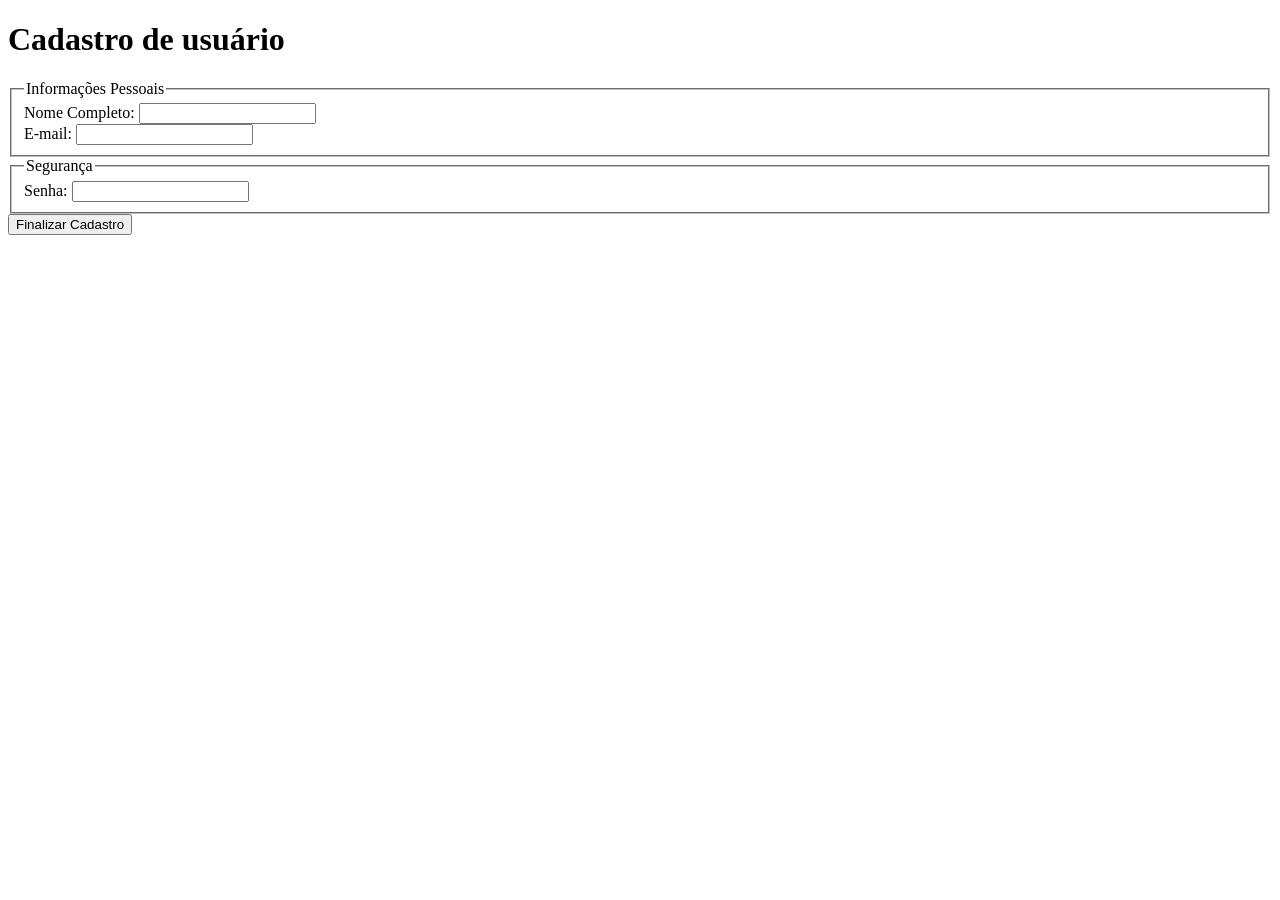
==== index.html @ b20b7f0f "first commit" ====
<!DOCTYPE html>
<html lang="pt-br">
<head>
    <meta charset="UTF-8">
    <meta name="viewport" content="width=device-width, initial-scale=1.0">
    <title>Document</title>
</head>
<body>
 <h1>Cadastro de usuário</h1>
  <form action="/enviar-cadastro" method="POST" class="formulario-cadastro">

  <fieldset class="grupo-campos">
    <legend class="legenda-grupo">Informações Pessoais</legend>

    <div class="campo-item">
      <label for="nome" class="rotulo">Nome Completo:</label>
      <input type="text" id="nome" name="nome" class="entrada-texto" required>
    </div>

    <div class="campo-item">
      <label for="email" class="rotulo">E-mail:</label>
      <input type="email" id="email" name="email" class="entrada-texto" required>
    </div>
  </fieldset>

  <fieldset class="grupo-campos">
    <legend class="legenda-grupo">Segurança</legend>
    
    <div class="campo-item">
      <label for="senha" class="rotulo">Senha:</label>
      <input type="password" id="senha" name="senha" class="entrada-texto" required minlength="8">
    </div>
  </fieldset>

  <button type="submit" class="botao-enviar">Finalizar Cadastro</button>
</form>

</body>
</html>
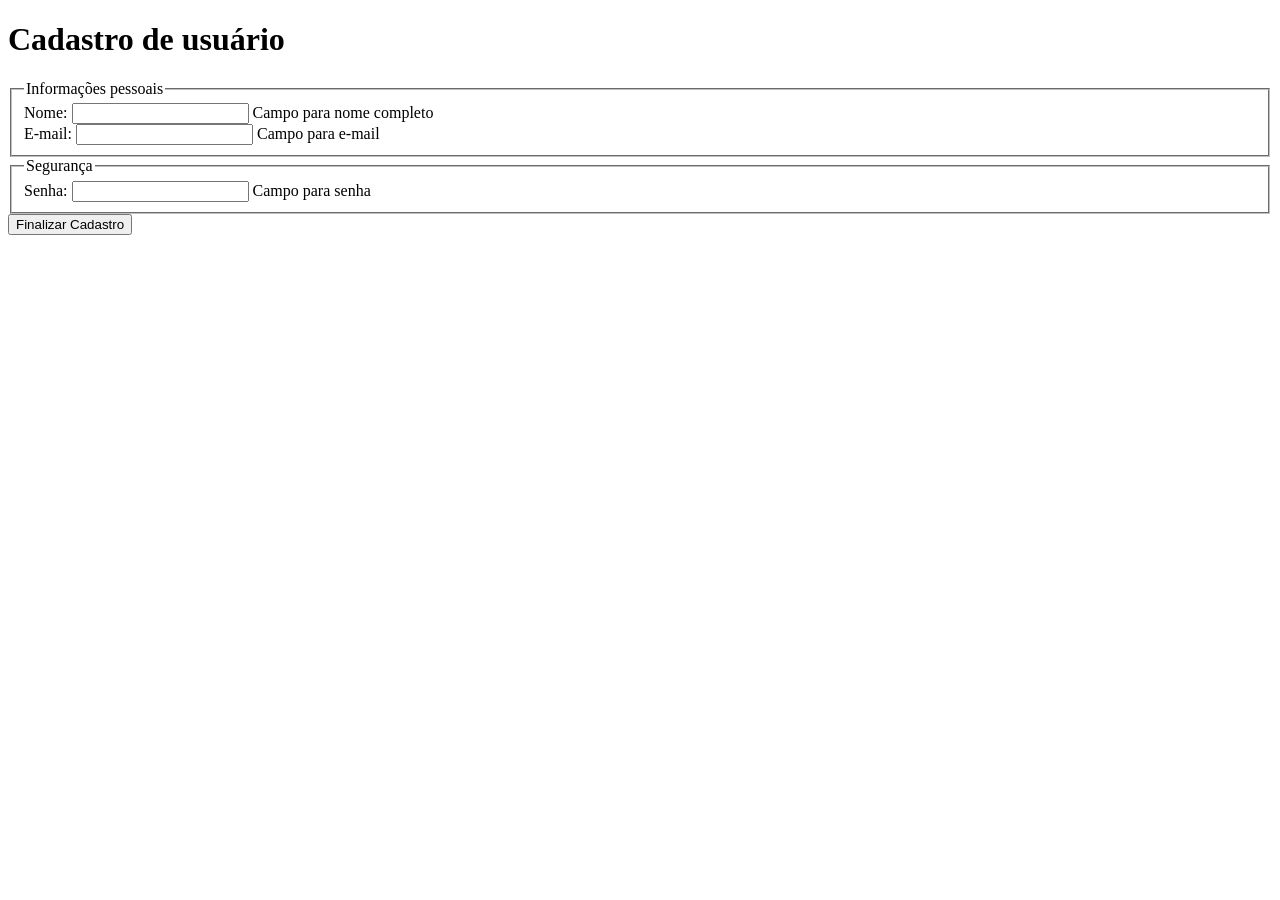
==== commit e4ccbfc6: "Adicionei atributos ARIA, fiz a estilização com CSS e inserir o README" ====
--- a/index.html
+++ b/index.html
@@ -4,35 +4,45 @@
     <meta charset="UTF-8">
     <meta name="viewport" content="width=device-width, initial-scale=1.0">
     <title>Document</title>
+    <link rel="stylesheet" href="style.css">
 </head>
 <body>
- <h1>Cadastro de usuário</h1>
-  <form action="/enviar-cadastro" method="POST" class="formulario-cadastro">
 
-  <fieldset class="grupo-campos">
-    <legend class="legenda-grupo">Informações Pessoais</legend>
+<h1 id="formulario-de-cadastro">Cadastro de usuário</h1>
+
+<form action="/enviar-cadastro" method="POST" class="formulario-cadastro"  aria-labelledby="formulario-de-cadastro">
+
+  <fieldset class="grupo-campos" aria-labelledby="campos-do-formulario">
+    <legend id="campos-do-formulario" class="legenda"> Informações pessoais</legend>
 
     <div class="campo-item">
-      <label for="nome" class="rotulo">Nome Completo:</label>
-      <input type="text" id="nome" name="nome" class="entrada-texto" required>
+      <label for="nome" class="rotulo">Nome:</label>
+      <input  type="text" id="nome"  name="nome"  class="entrada-texto"  aria-required="true"  aria-describedby="campo-nome">
+      <span id="campo-nome">Campo para nome completo</span>
     </div>
 
     <div class="campo-item">
       <label for="email" class="rotulo">E-mail:</label>
-      <input type="email" id="email" name="email" class="entrada-texto" required>
+      <input type="email" id="email" name="email" class="entrada-texto" aria-required="true" aria-describedby="campo-email">
+      <span id="campo-email">Campo para e-mail</span>
     </div>
   </fieldset>
 
-  <fieldset class="grupo-campos">
-    <legend class="legenda-grupo">Segurança</legend>
+  <fieldset 
+    class="grupo-campos" 
+    aria-labelledby="campos-de-seguranca"
+  >
+    <legend id="campos-de-seguranca" class="legenda"> Segurança </legend>
     
     <div class="campo-item">
       <label for="senha" class="rotulo">Senha:</label>
-      <input type="password" id="senha" name="senha" class="entrada-texto" required minlength="8">
+      <input type="password"  id="senha"  name="senha"  class="entrada-texto"  aria-required="true"  aria-describedby="campo-senha">
+      <span id="campo-senha">Campo para senha</span>
     </div>
   </fieldset>
 
-  <button type="submit" class="botao-enviar">Finalizar Cadastro</button>
+  <button type="submit" class="botao-enviar" aria-label="Finalizar cadastro de usuário">Finalizar Cadastro </button>
+
 </form>
 
 </body>
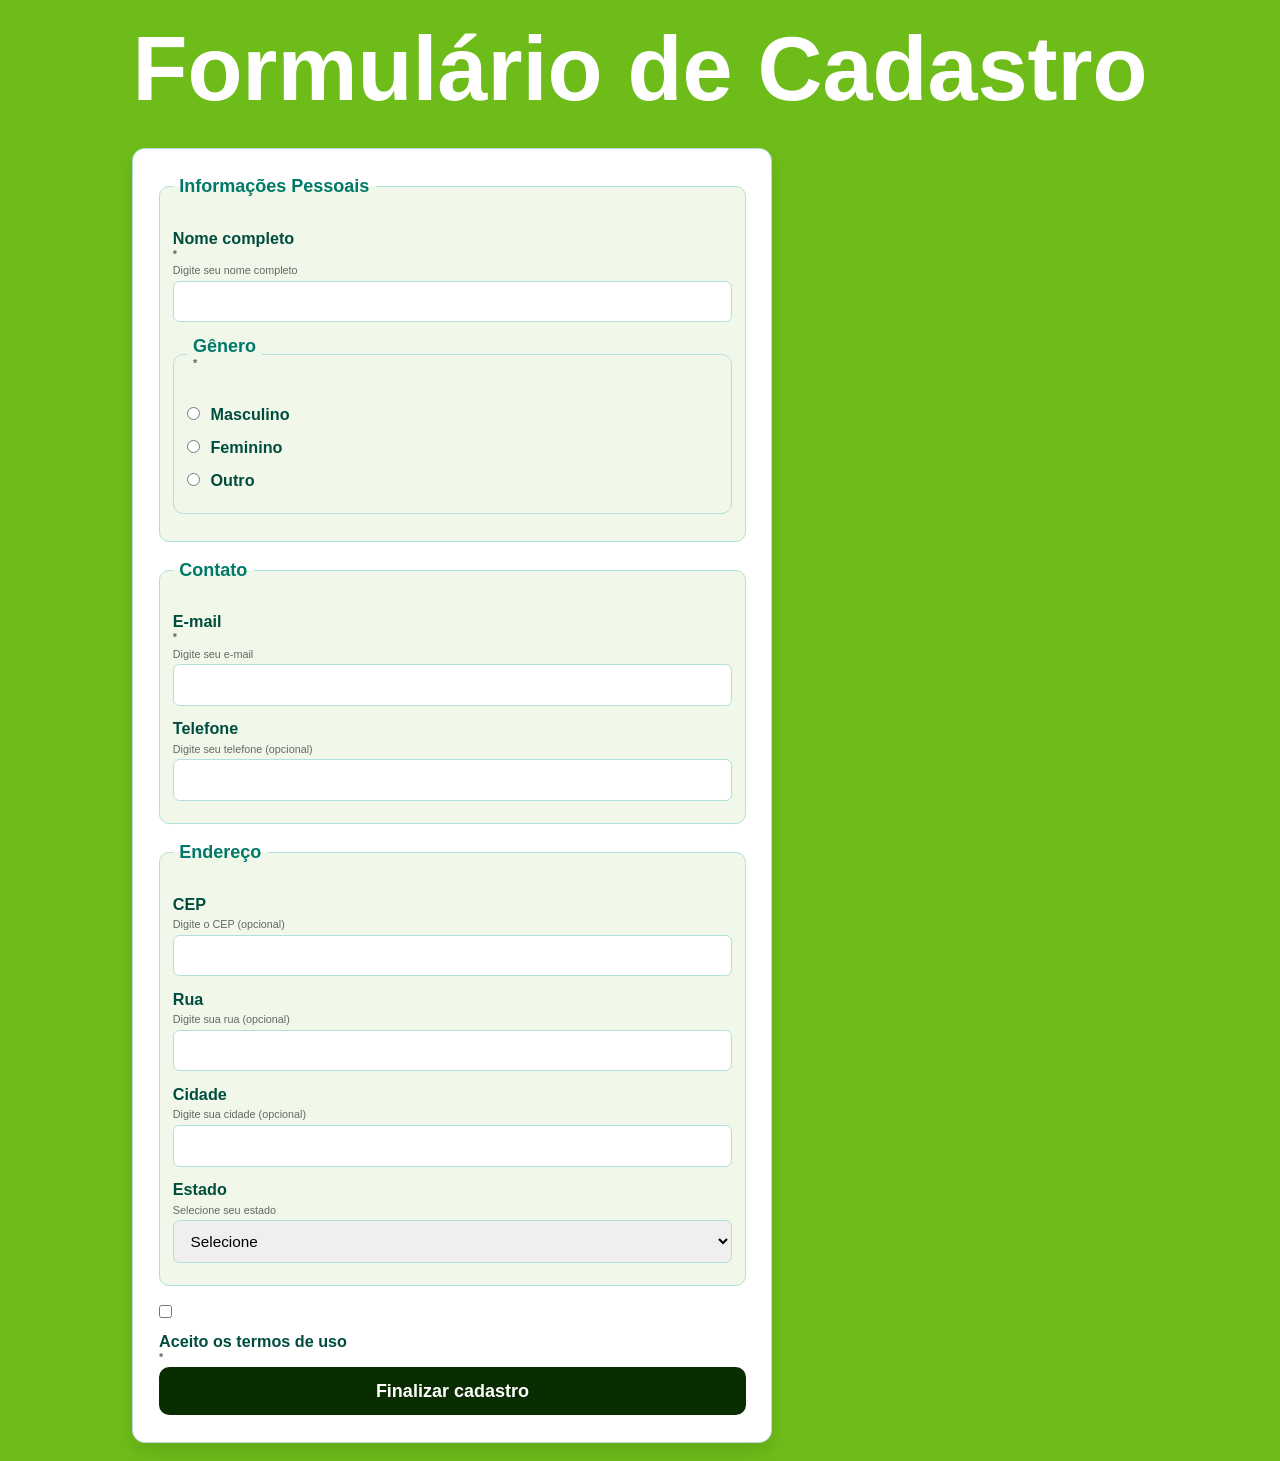
==== commit ab8e24ad: "Adição de mais campos no forms, inicio da manipulação DOM com js" ====
--- a/index.html
+++ b/index.html
@@ -1,49 +1,131 @@
 <!DOCTYPE html>
-<html lang="pt-br">
+<html lang="pt-BR">
 <head>
-    <meta charset="UTF-8">
-    <meta name="viewport" content="width=device-width, initial-scale=1.0">
-    <title>Document</title>
-    <link rel="stylesheet" href="style.css">
+  <meta charset="UTF-8">
+  <meta name="viewport" content="width=device-width, initial-scale=1.0">
+  <title>Formulário de Cadastro</title>
+  <link rel="stylesheet" href="style.css">
 </head>
 <body>
+  <main>
+    <h1>Formulário de Cadastro</h1>
 
-<h1 id="formulario-de-cadastro">Cadastro de usuário</h1>
+    <form id="form-cadastro" novalidate>
 
-<form action="/enviar-cadastro" method="POST" class="formulario-cadastro"  aria-labelledby="formulario-de-cadastro">
+      <fieldset>
+        <legend>Informações Pessoais</legend>
 
-  <fieldset class="grupo-campos" aria-labelledby="campos-do-formulario">
-    <legend id="campos-do-formulario" class="legenda"> Informações pessoais</legend>
+        <p>
+          <label for="nome">Nome completo <span class="required">*</span></label>
+          <span id="descricao-nome" class="hint">Digite seu nome completo</span>
+          <input type="text" id="nome" name="nome" aria-required="true" aria-describedby="descricao-nome">
+          <div id="erro-nome" class="error" aria-live="polite"></div>
+        </p>
 
-    <div class="campo-item">
-      <label for="nome" class="rotulo">Nome:</label>
-      <input  type="text" id="nome"  name="nome"  class="entrada-texto"  aria-required="true"  aria-describedby="campo-nome">
-      <span id="campo-nome">Campo para nome completo</span>
-    </div>
+        <fieldset>
+          <legend>Gênero <span class="required">*</span></legend>
+          <label><input type="radio" name="genero" value="masculino"> Masculino</label>
+          <label><input type="radio" name="genero" value="feminino"> Feminino</label>
+          <label><input type="radio" name="genero" value="outro"> Outro</label>
+          <div id="erro-genero" class="error" aria-live="polite"></div>
+        </fieldset>
 
-    <div class="campo-item">
-      <label for="email" class="rotulo">E-mail:</label>
-      <input type="email" id="email" name="email" class="entrada-texto" aria-required="true" aria-describedby="campo-email">
-      <span id="campo-email">Campo para e-mail</span>
-    </div>
-  </fieldset>
+      </fieldset>
 
-  <fieldset 
-    class="grupo-campos" 
-    aria-labelledby="campos-de-seguranca"
-  >
-    <legend id="campos-de-seguranca" class="legenda"> Segurança </legend>
-    
-    <div class="campo-item">
-      <label for="senha" class="rotulo">Senha:</label>
-      <input type="password"  id="senha"  name="senha"  class="entrada-texto"  aria-required="true"  aria-describedby="campo-senha">
-      <span id="campo-senha">Campo para senha</span>
-    </div>
-  </fieldset>
+      <fieldset>
+        <legend>Contato</legend>
 
-  <button type="submit" class="botao-enviar" aria-label="Finalizar cadastro de usuário">Finalizar Cadastro </button>
+        <p>
+          <label for="email">E-mail <span class="required">*</span></label>
+          <span id="descricao-email" class="hint">Digite seu e-mail</span>
+          <input type="email" id="email" name="email" aria-required="true" aria-describedby="descricao-email">
+          <div id="erro-email" class="error" aria-live="polite"></div>
+        </p>
 
-</form>
+        <p>
+          <label for="telefone">Telefone</label>
+          <span id="descricao-telefone" class="hint">Digite seu telefone (opcional)</span>
+          <input type="tel" id="telefone" name="telefone" aria-describedby="descricao-telefone">
+          <div id="erro-telefone" class="error" aria-live="polite"></div>
+        </p>
 
+      </fieldset>
+
+      <fieldset>
+        <legend>Endereço</legend>
+
+        <p>
+          <label for="cep">CEP</label>
+          <span id="descricao-cep" class="hint">Digite o CEP (opcional)</span>
+          <input type="text" id="cep" name="cep" aria-describedby="descricao-cep">
+          <div id="erro-cep" class="error" aria-live="polite"></div>
+        </p>
+
+        <p>
+          <label for="rua">Rua</label>
+          <span id="descricao-rua" class="hint">Digite sua rua (opcional)</span>
+          <input type="text" id="rua" name="rua" aria-describedby="descricao-rua">
+          <div id="erro-rua" class="error" aria-live="polite"></div>
+        </p>
+
+        <p>
+          <label for="cidade">Cidade</label>
+          <span id="descricao-cidade" class="hint">Digite sua cidade (opcional)</span>
+          <input type="text" id="cidade" name="cidade" aria-describedby="descricao-cidade">
+          <div id="erro-cidade" class="error" aria-live="polite"></div>
+        </p>
+
+        <p>
+          <label for="estado">Estado</label>
+          <span id="descricao-estado" class="hint">Selecione seu estado</span>
+          <select id="estado" name="estado" aria-describedby="descricao-estado">
+            <option value="">Selecione</option>
+            <option value="AC">Acre</option>
+            <option value="AL">Alagoas</option>
+            <option value="AP">Amapá</option>
+            <option value="AM">Amazonas</option>
+            <option value="BA">Bahia</option>
+            <option value="CE">Ceará</option>
+            <option value="DF">Distrito Federal</option>
+            <option value="ES">Espírito Santo</option>
+            <option value="GO">Goiás</option>
+            <option value="MA">Maranhão</option>
+            <option value="MT">Mato Grosso</option>
+            <option value="MS">Mato Grosso do Sul</option>
+            <option value="MG">Minas Gerais</option>
+            <option value="PA">Pará</option>
+            <option value="PB">Paraíba</option>
+            <option value="PR">Paraná</option>
+            <option value="PE">Pernambuco</option>
+            <option value="PI">Piauí</option>
+            <option value="RJ">Rio de Janeiro</option>
+            <option value="RN">Rio Grande do Norte</option>
+            <option value="RS">Rio Grande do Sul</option>
+            <option value="RO">Rondônia</option>
+            <option value="RR">Roraima</option>
+            <option value="SC">Santa Catarina</option>
+            <option value="SP">São Paulo</option>
+            <option value="SE">Sergipe</option>
+            <option value="TO">Tocantins</option>
+          </select>
+          <div id="erro-estado" class="error" aria-live="polite"></div>
+        </p>
+
+      </fieldset>
+
+      <div class="checkbox-group">
+        <input type="checkbox" id="termos" name="termos" aria-required="true">
+        <label for="termos">Aceito os termos de uso <span class="required">*</span></label>
+        <div id="erro-termos" class="error" aria-live="polite"></div>
+      </div>
+
+      <div class="actions">
+        <button type="submit">Finalizar cadastro</button>
+      </div>
+
+    </form>
+  </main>
+
+  <script src="script.js"></script>
 </body>
 </html>
--- a/style.css
+++ b/style.css
@@ -0,0 +1,111 @@
+
+* {
+  margin: 0;
+  padding: 0;
+  box-sizing: border-box;
+}
+
+body {
+  font-family: Arial, sans-serif;
+  background: #6ebc1a; 
+  display: flex;
+  justify-content: center;
+  align-items: flex-start;
+  min-height: 100vh;
+  padding: 2vh 2vw;
+}
+
+/* TÍTULO */
+h1 {
+  text-align: center;
+  color: #ffffff;
+  margin-bottom: 3vh;
+  font-size: 10vh;
+}
+
+
+form {
+  background: #ffffff;
+  padding: 3vh 2vw;
+  width: 50vw; 
+  min-width: 30vw;
+  border-radius: 1vw;
+  box-shadow: 0 1vh 2vh rgba(0,0,0,0.1);
+  border: 0.2vh solid #b2dfdb;
+}
+
+fieldset {
+  margin-bottom: 2vh;
+  padding: 2vh 1vw 1vh 1vw;
+  border: 0.2vh solid #b2dfdb;
+  border-radius: 0.8vw;
+  background-color: #f1f8e9;
+}
+
+legend {
+  display: block;
+  font-weight: bold;
+  color: #00796b;
+  margin-bottom: 1.5vh;
+  padding: 0 0.5vw;
+  font-size: 2vh;
+}
+
+label {
+  display: block;
+  margin-bottom: 0.5vh;
+  font-weight: bold;
+  color: #004d40;
+  font-size: 1.8vh;
+}
+
+span {
+  display: block;
+  font-size: 1.2vh;
+  color: #666;
+  margin-bottom: 0.5vh;
+}
+
+input,
+select,
+textarea {
+  width: 100%;
+  padding: 1.2vh 1vw;
+  border: 0.2vh solid #b2dfdb;
+  border-radius: 0.5vw;
+  font-size: 1.7vh;
+  margin-bottom: 1.5vh;
+  transition: all 0.3s ease;
+}
+
+input:focus,
+select:focus,
+textarea:focus {
+  border-color: #00796b;
+  outline: 0.3vh solid #00796b33;
+}
+
+
+input[type="radio"],
+input[type="checkbox"] {
+  width: auto;
+  margin-right: 0.5vw;
+}
+
+
+button {
+  width: 100%;
+  padding: 1.5vh 0;
+  background: #092c01;
+  color: white;
+  font-weight: bold;
+  border: none;
+  border-radius: 0.8vw;
+  font-size: 2vh;
+  cursor: pointer;
+  transition: 0.3s;
+}
+
+button:hover {
+  background: #99b882;
+}
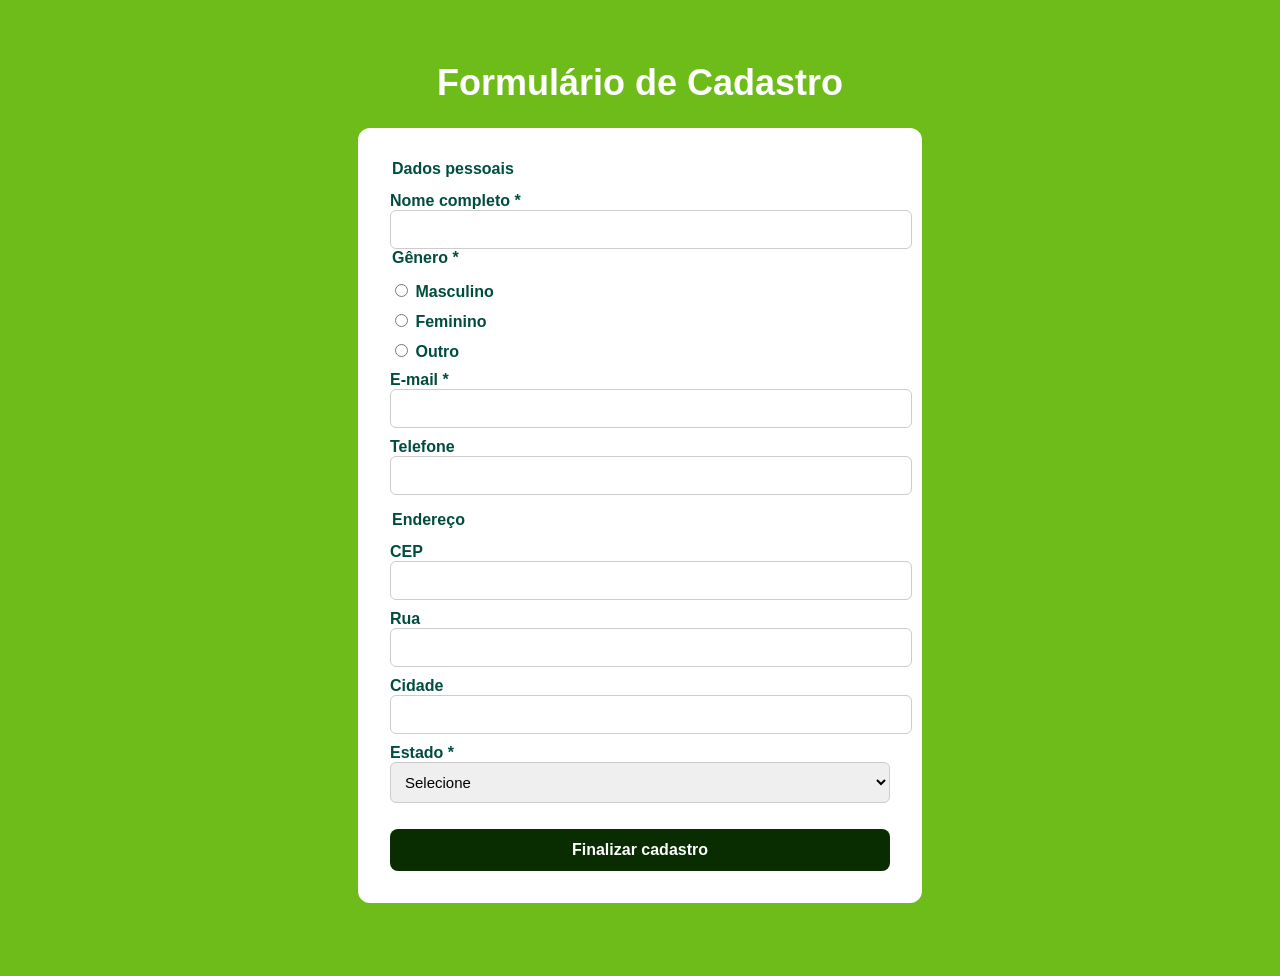
==== commit d0f7ce4c: "Inserindo ''tratamento de erros'' do javascript, caso o campo não seja preenchido" ====
--- a/index.html
+++ b/index.html
@@ -7,125 +7,113 @@
   <link rel="stylesheet" href="style.css">
 </head>
 <body>
-  <main>
-    <h1>Formulário de Cadastro</h1>
 
-    <form id="form-cadastro" novalidate>
+  <h1 id="titulo-form">Formulário de Cadastro</h1>
 
-      <fieldset>
-        <legend>Informações Pessoais</legend>
+  <form id="form" aria-labelledby="titulo-form" novalidate>
 
-        <p>
-          <label for="nome">Nome completo <span class="required">*</span></label>
-          <span id="descricao-nome" class="hint">Digite seu nome completo</span>
-          <input type="text" id="nome" name="nome" aria-required="true" aria-describedby="descricao-nome">
-          <div id="erro-nome" class="error" aria-live="polite"></div>
-        </p>
+    <fieldset aria-labelledby="legend-dados">
+      <legend id="legend-dados">Dados pessoais</legend>
 
-        <fieldset>
-          <legend>Gênero <span class="required">*</span></legend>
-          <label><input type="radio" name="genero" value="masculino"> Masculino</label>
-          <label><input type="radio" name="genero" value="feminino"> Feminino</label>
-          <label><input type="radio" name="genero" value="outro"> Outro</label>
-          <div id="erro-genero" class="error" aria-live="polite"></div>
-        </fieldset>
+      <label for="nome" id="label-nome">Nome completo *</label>
+      <input type="text" id="nome" name="nome" required
+             aria-labelledby="label-nome"
+             aria-required="true"
+             aria-describedby="erro-nome"
+             aria-label="Digite seu nome completo">
+      <span id="erro-nome" class="erro" role="alert" hidden>
+        Informe seu nome completo.
+      </span>
 
+      <fieldset aria-labelledby="legend-genero">
+        <legend id="legend-genero">Gênero *</legend>
+
+        <label>
+          <input type="radio" name="genero" value="masculino" required
+                 aria-required="true"
+                 aria-describedby="erro-genero"
+                 aria-label="Masculino">
+          Masculino
+        </label>
+
+        <label>
+          <input type="radio" name="genero" value="feminino"
+                 aria-label="Feminino">
+          Feminino
+        </label>
+
+        <label>
+          <input type="radio" name="genero" value="outro"
+                 aria-label="Outro">
+          Outro
+        </label>
+
+        <span id="erro-genero" class="erro" role="alert" hidden>
+          Selecione um gênero.
+        </span>
       </fieldset>
 
-      <fieldset>
-        <legend>Contato</legend>
+      <label for="email" id="label-email">E-mail *</label>
+      <input type="email" id="email" name="email" required
+             aria-labelledby="label-email"
+             aria-required="true"
+             aria-describedby="erro-email"
+             aria-label="Digite seu e-mail">
+      <span id="erro-email" class="erro" role="alert" hidden>
+        Informe um e-mail válido.
+      </span>
 
-        <p>
-          <label for="email">E-mail <span class="required">*</span></label>
-          <span id="descricao-email" class="hint">Digite seu e-mail</span>
-          <input type="email" id="email" name="email" aria-required="true" aria-describedby="descricao-email">
-          <div id="erro-email" class="error" aria-live="polite"></div>
-        </p>
+      <label for="telefone" id="label-telefone">Telefone</label>
+      <input type="tel" id="telefone" name="telefone"
+             aria-labelledby="label-telefone"
+             aria-label="Digite seu telefone">
 
-        <p>
-          <label for="telefone">Telefone</label>
-          <span id="descricao-telefone" class="hint">Digite seu telefone (opcional)</span>
-          <input type="tel" id="telefone" name="telefone" aria-describedby="descricao-telefone">
-          <div id="erro-telefone" class="error" aria-live="polite"></div>
-        </p>
+    </fieldset>
 
-      </fieldset>
+    <fieldset aria-labelledby="legend-endereco">
+      <legend id="legend-endereco">Endereço</legend>
 
-      <fieldset>
-        <legend>Endereço</legend>
+      <label for="cep" id="label-cep">CEP</label>
+      <input type="text" id="cep" name="cep"
+             aria-labelledby="label-cep"
+             aria-label="Digite seu CEP">
 
-        <p>
-          <label for="cep">CEP</label>
-          <span id="descricao-cep" class="hint">Digite o CEP (opcional)</span>
-          <input type="text" id="cep" name="cep" aria-describedby="descricao-cep">
-          <div id="erro-cep" class="error" aria-live="polite"></div>
-        </p>
+      <label for="rua" id="label-rua">Rua</label>
+      <input type="text" id="rua" name="rua"
+             aria-labelledby="label-rua"
+             aria-label="Digite sua rua">
 
-        <p>
-          <label for="rua">Rua</label>
-          <span id="descricao-rua" class="hint">Digite sua rua (opcional)</span>
-          <input type="text" id="rua" name="rua" aria-describedby="descricao-rua">
-          <div id="erro-rua" class="error" aria-live="polite"></div>
-        </p>
+      <label for="cidade" id="label-cidade">Cidade</label>
+      <input type="text" id="cidade" name="cidade"
+             aria-labelledby="label-cidade"
+             aria-label="Digite sua cidade">
 
-        <p>
-          <label for="cidade">Cidade</label>
-          <span id="descricao-cidade" class="hint">Digite sua cidade (opcional)</span>
-          <input type="text" id="cidade" name="cidade" aria-describedby="descricao-cidade">
-          <div id="erro-cidade" class="error" aria-live="polite"></div>
-        </p>
+      <label for="estado" id="label-estado">Estado *</label>
+      <select id="estado" name="estado" required
+              aria-labelledby="label-estado"
+              aria-required="true"
+              aria-describedby="erro-estado"
+              aria-label="Selecione seu estado">
+        <option value="">Selecione</option>
+        <option>AC</option><option>AL</option><option>AP</option><option>AM</option>
+        <option>BA</option><option>CE</option><option>DF</option><option>ES</option>
+        <option>GO</option><option>MA</option><option>MT</option><option>MS</option>
+        <option>MG</option><option>PA</option><option>PB</option><option>PR</option>
+        <option>PE</option><option>PI</option><option>RJ</option><option>RN</option>
+        <option>RS</option><option>RO</option><option>RR</option><option>SC</option>
+        <option>SP</option><option>SE</option><option>TO</option>
+      </select>
+      <span id="erro-estado" class="erro" role="alert" hidden>
+        Selecione um estado.
+      </span>
 
-        <p>
-          <label for="estado">Estado</label>
-          <span id="descricao-estado" class="hint">Selecione seu estado</span>
-          <select id="estado" name="estado" aria-describedby="descricao-estado">
-            <option value="">Selecione</option>
-            <option value="AC">Acre</option>
-            <option value="AL">Alagoas</option>
-            <option value="AP">Amapá</option>
-            <option value="AM">Amazonas</option>
-            <option value="BA">Bahia</option>
-            <option value="CE">Ceará</option>
-            <option value="DF">Distrito Federal</option>
-            <option value="ES">Espírito Santo</option>
-            <option value="GO">Goiás</option>
-            <option value="MA">Maranhão</option>
-            <option value="MT">Mato Grosso</option>
-            <option value="MS">Mato Grosso do Sul</option>
-            <option value="MG">Minas Gerais</option>
-            <option value="PA">Pará</option>
-            <option value="PB">Paraíba</option>
-            <option value="PR">Paraná</option>
-            <option value="PE">Pernambuco</option>
-            <option value="PI">Piauí</option>
-            <option value="RJ">Rio de Janeiro</option>
-            <option value="RN">Rio Grande do Norte</option>
-            <option value="RS">Rio Grande do Sul</option>
-            <option value="RO">Rondônia</option>
-            <option value="RR">Roraima</option>
-            <option value="SC">Santa Catarina</option>
-            <option value="SP">São Paulo</option>
-            <option value="SE">Sergipe</option>
-            <option value="TO">Tocantins</option>
-          </select>
-          <div id="erro-estado" class="error" aria-live="polite"></div>
-        </p>
+    </fieldset>
 
-      </fieldset>
+    <button type="submit">Finalizar cadastro</button>
 
-      <div class="checkbox-group">
-        <input type="checkbox" id="termos" name="termos" aria-required="true">
-        <label for="termos">Aceito os termos de uso <span class="required">*</span></label>
-        <div id="erro-termos" class="error" aria-live="polite"></div>
-      </div>
+    <p id="sucesso" role="status" aria-live="polite"></p>
 
-      <div class="actions">
-        <button type="submit">Finalizar cadastro</button>
-      </div>
-
-    </form>
-  </main>
-
+  </form>
   <script src="script.js"></script>
 </body>
 </html>
--- a/style.css
+++ b/style.css
@@ -1,111 +1,119 @@
-
-* {
-  margin: 0;
-  padding: 0;
-  box-sizing: border-box;
+body {
+  font-family: Arial, sans-serif;
+  background: #6ebc1a;
+  display: flex;
+  flex-direction: column;
+  align-items: center;
+  padding: 30px 20px;
+  min-height: 100vh;
 }
 
-body {
-  font-family: Arial, sans-serif;
-  background: #6ebc1a; 
-  display: flex;
-  justify-content: center;
-  align-items: flex-start;
-  min-height: 100vh;
-  padding: 2vh 2vw;
+h1 {
+  color: white;
+  font-size: 36px;
+  margin-bottom: 24px;
 }
 
-/* TÍTULO */
-h1 {
-  text-align: center;
-  color: #ffffff;
-  margin-bottom: 3vh;
-  font-size: 10vh;
-}
-
-
 form {
-  background: #ffffff;
-  padding: 3vh 2vw;
-  width: 50vw; 
-  min-width: 30vw;
-  border-radius: 1vw;
-  box-shadow: 0 1vh 2vh rgba(0,0,0,0.1);
-  border: 0.2vh solid #b2dfdb;
-}
-
-fieldset {
-  margin-bottom: 2vh;
-  padding: 2vh 1vw 1vh 1vw;
-  border: 0.2vh solid #b2dfdb;
-  border-radius: 0.8vw;
-  background-color: #f1f8e9;
-}
-
-legend {
-  display: block;
-  font-weight: bold;
-  color: #00796b;
-  margin-bottom: 1.5vh;
-  padding: 0 0.5vw;
-  font-size: 2vh;
+  background: white;
+  padding: 32px;
+  border-radius: 12px;
+  width: 100%;
+  max-width: 500px;
+  display: flex;
+  flex-direction: column;
+  gap: 6px;
 }
 
 label {
-  display: block;
-  margin-bottom: 0.5vh;
   font-weight: bold;
   color: #004d40;
-  font-size: 1.8vh;
+  margin-top: 10px;
 }
 
-span {
-  display: block;
-  font-size: 1.2vh;
-  color: #666;
-  margin-bottom: 0.5vh;
-}
-
-input,
-select,
-textarea {
+input[type="text"],
+input[type="email"],
+input[type="tel"],
+select {
+  padding: 10px;
+  border: 1px solid #ccc;
+  border-radius: 6px;
+  font-size: 15px;
   width: 100%;
-  padding: 1.2vh 1vw;
-  border: 0.2vh solid #b2dfdb;
-  border-radius: 0.5vw;
-  font-size: 1.7vh;
-  margin-bottom: 1.5vh;
-  transition: all 0.3s ease;
 }
 
 input:focus,
-select:focus,
-textarea:focus {
+select:focus {
   border-color: #00796b;
-  outline: 0.3vh solid #00796b33;
+  outline: none;
 }
 
-
-input[type="radio"],
-input[type="checkbox"] {
-  width: auto;
-  margin-right: 0.5vw;
+.radio-grupo {
+  display: flex;
+  gap: 20px;
 }
 
+.radio-grupo label {
+  font-weight: normal;
+  color: #333;
+  display: flex;
+  align-items: center;
+  gap: 6px;
+  margin-top: 0;
+}
+
+.erro {
+  color: red;
+  font-size: 13px;
+  display: none;
+}
+
+.erro.visivel {
+  display: block;
+}
 
 button {
-  width: 100%;
-  padding: 1.5vh 0;
+  margin-top: 20px;
+  padding: 12px;
   background: #092c01;
   color: white;
+  font-size: 16px;
   font-weight: bold;
   border: none;
-  border-radius: 0.8vw;
-  font-size: 2vh;
+  border-radius: 8px;
   cursor: pointer;
-  transition: 0.3s;
 }
 
 button:hover {
-  background: #99b882;
+  background: #27500a;
+}
+
+#sucesso {
+  display: none;
+  color: green;
+  font-weight: bold;
+  text-align: center;
+  margin-top: 10px;
+}
+
+/* RESET VISUAL DOS FIELDSETS */
+fieldset {
+  border: none;
+  padding: 0;
+  margin: 0;
+  display: flex;
+  flex-direction: column;
+}
+
+/* LEGEND COMO SE FOSSE LABEL DE SEÇÃO */
+legend {
+  font-weight: bold;
+  color: #004d40;
+  margin-top: 16px;
+  margin-bottom: 4px;
+}
+
+/* ESPAÇAMENTO ENTRE GRUPOS */
+fieldset + fieldset {
+  margin-top: 10px;
 }
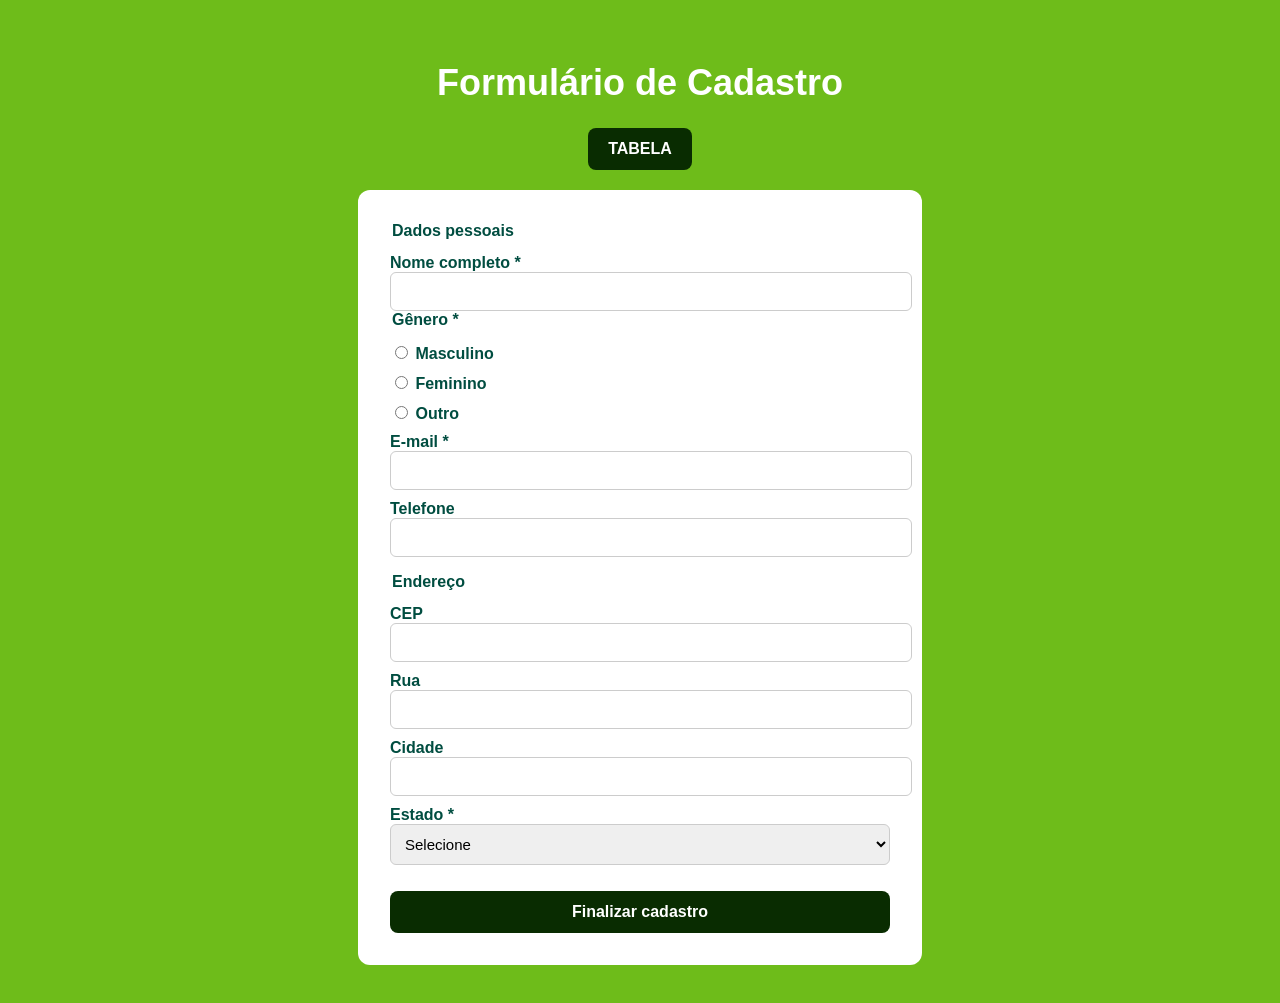
==== commit b1d1e537: "Adição de botões redirecionando para cada parte" ====
--- a/index.html
+++ b/index.html
@@ -9,6 +9,14 @@
 <body>
 
   <h1 id="titulo-form">Formulário de Cadastro</h1>
+
+  <a href="tabela.html"
+   class="botao-link"
+   role="button"
+   aria-label="Ir para a tabela de filmes da Barbie"
+   title="Ir para a tabela">
+  TABELA
+</a> 
 
   <form id="form" aria-labelledby="titulo-form" novalidate>
 
--- a/style.css
+++ b/style.css
@@ -96,7 +96,6 @@
   margin-top: 10px;
 }
 
-/* RESET VISUAL DOS FIELDSETS */
 fieldset {
   border: none;
   padding: 0;
@@ -105,7 +104,6 @@
   flex-direction: column;
 }
 
-/* LEGEND COMO SE FOSSE LABEL DE SEÇÃO */
 legend {
   font-weight: bold;
   color: #004d40;
@@ -113,7 +111,75 @@
   margin-bottom: 4px;
 }
 
-/* ESPAÇAMENTO ENTRE GRUPOS */
 fieldset + fieldset {
   margin-top: 10px;
+}
+
+.tabela-acessivel {
+  width: 100%;
+  max-width: 1000px;
+  border-collapse: separate; 
+  border-spacing: 3px; 
+  background: #1b5e20; 
+  border-radius: 12px;
+  overflow: hidden;
+  margin-top: 20px;
+  font-size: 18px;
+}
+
+.tabela-acessivel caption {
+  background: #1b5e20;
+  color: #ffffff;
+  font-weight: bold;
+  padding: 16px;
+  text-align: center;
+  font-size: 22px;
+}
+
+.tabela-acessivel thead th {
+  background: #2e7d32;
+  color: #ffffff;
+  padding: 16px;
+  text-align: left;
+}
+
+.tabela-acessivel th,
+.tabela-acessivel td {
+  background: #66bb6a;
+  color: #ffffff;
+  padding: 16px;
+  text-align: left;
+}
+
+.tabela-acessivel tbody tr:nth-child(even) th,
+.tabela-acessivel tbody tr:nth-child(even) td {
+  background: #43a047;
+}
+
+.tabela-acessivel tbody tr:hover th,
+.tabela-acessivel tbody tr:hover td {
+  background: #1b5e20;
+}
+
+.botao-link {
+  display: inline-block;
+  margin-bottom: 20px;
+  padding: 12px 20px;
+  background: #092c01;
+  color: #ffffff;
+  font-weight: bold;
+  text-decoration: none;
+  border-radius: 8px;
+  text-align: center;
+  cursor: pointer;
+}
+
+.botao-link:hover,
+.botao-link:focus {
+  background: #27500a;
+  outline: none;
+}
+
+.botao-link:focus {
+  box-shadow: 0 0 0 3px rgba(0, 121, 107, 0.4);
 }
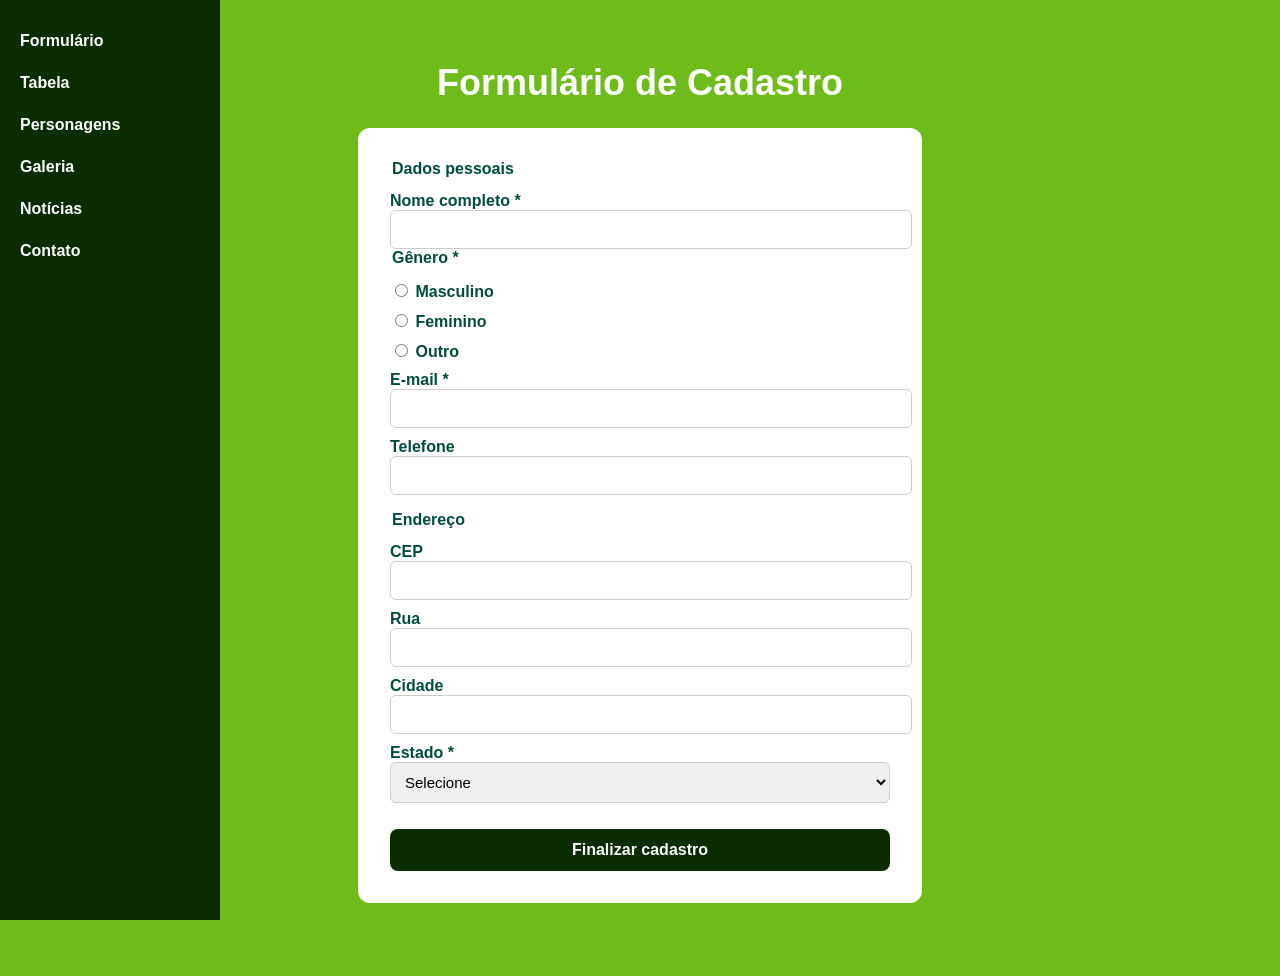
==== commit 1626a5d5: "Adição dos navs acessíveis na tabela" ====
--- a/index.html
+++ b/index.html
@@ -8,15 +8,18 @@
 </head>
 <body>
 
+  <nav class="nav-vertical" aria-label="Menu principal">
+  <ul>
+    <li><a href="index.html">Formulário</a></li>
+    <li><a href="tabela.html">Tabela</a></li>
+    <li><a href="#">Personagens</a></li>
+    <li><a href="#">Galeria</a></li>
+    <li><a href="#">Notícias</a></li>
+    <li><a href="#">Contato</a></li>
+  </ul>
+</nav>
+
   <h1 id="titulo-form">Formulário de Cadastro</h1>
-
-  <a href="tabela.html"
-   class="botao-link"
-   role="button"
-   aria-label="Ir para a tabela de filmes da Barbie"
-   title="Ir para a tabela">
-  TABELA
-</a> 
 
   <form id="form" aria-labelledby="titulo-form" novalidate>
 
--- a/style.css
+++ b/style.css
@@ -161,25 +161,48 @@
   background: #1b5e20;
 }
 
-.botao-link {
-  display: inline-block;
-  margin-bottom: 20px;
+.nav-vertical {
+  position: fixed;
+  top: 0;
+  left: 0;
+  width: 220px;
+  height: 100vh;
+  background: #092c01;
+  padding-top: 20px;
+}
+
+.nav-vertical ul {
+  list-style: none;
+  padding: 0;
+  margin: 0;
+}
+
+.nav-vertical a {
+  display: block;
   padding: 12px 20px;
-  background: #092c01;
-  color: #ffffff;
-  font-weight: bold;
+  color: white;
   text-decoration: none;
-  border-radius: 8px;
-  text-align: center;
-  cursor: pointer;
-}
-
-.botao-link:hover,
-.botao-link:focus {
+  font-weight: bold;
+}
+
+.nav-vertical a:hover,
+.nav-vertical a:focus {
   background: #27500a;
-  outline: none;
-}
-
-.botao-link:focus {
-  box-shadow: 0 0 0 3px rgba(0, 121, 107, 0.4);
+}
+
+.container {
+  margin-left: 240px; 
+  padding: 20px;
+  display: block; 
+}
+.tabela-acessivel {
+  width: 100%;
+  max-width: 700px; 
+  border-collapse: separate;
+  border-spacing: 2px;
+  background: #1b5e20;
+  border-radius: 10px;
+  overflow: hidden;
+  margin-top: 20px;
+  font-size: 14px; /* texto menor */
 }
